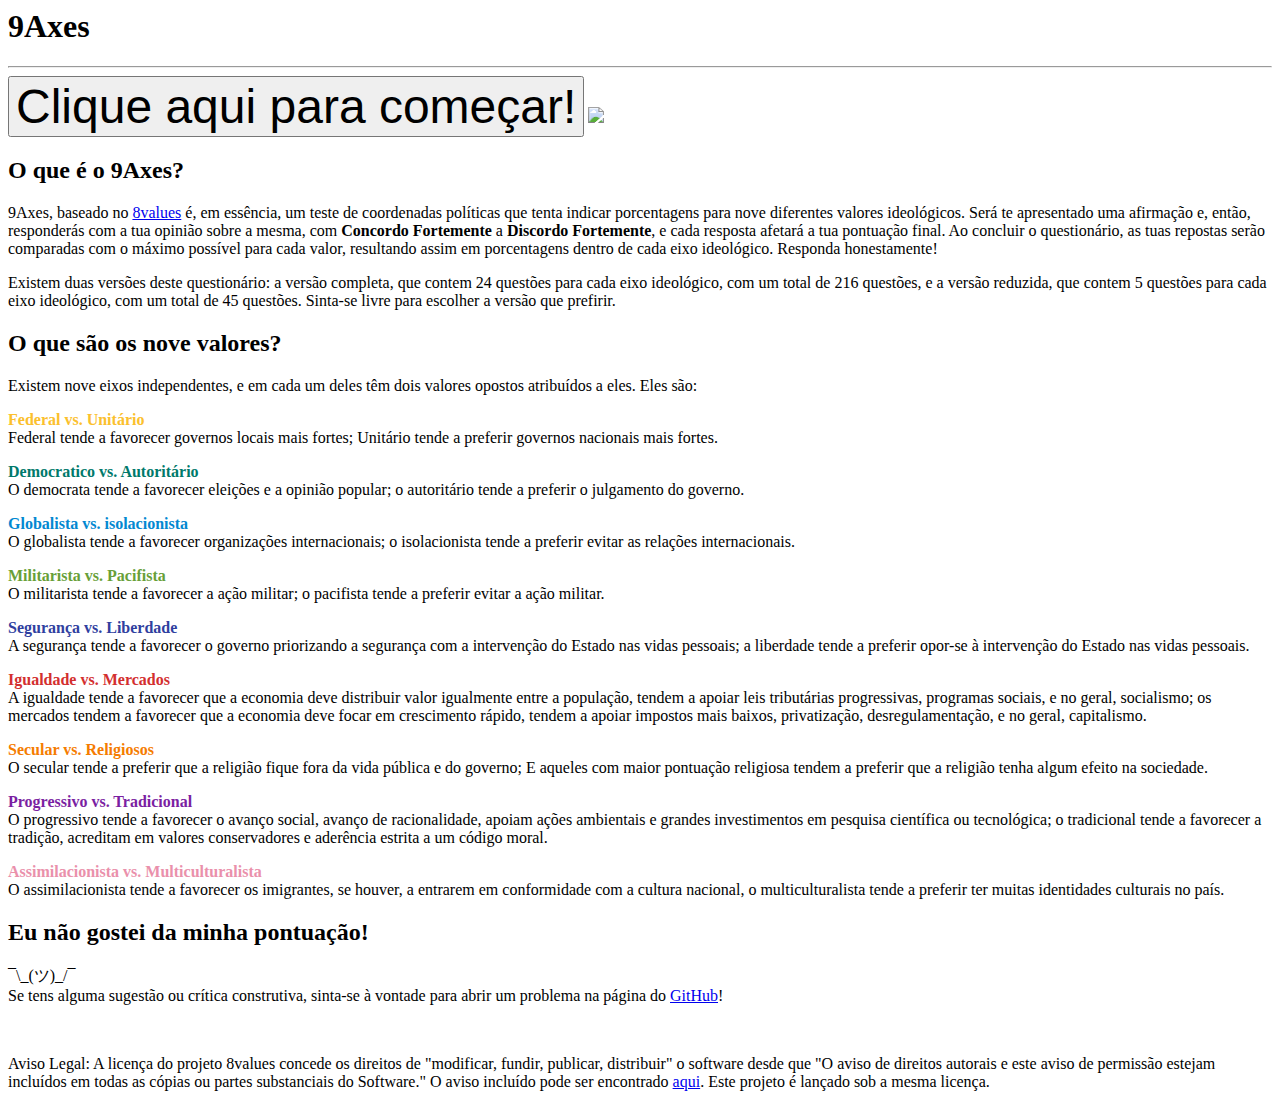
==== index.html @ 26486842 "Update index.html" ====
<head>
<link href="https://fonts.googleapis.com/css?family=Montserrat:300,400,700|Roboto:400,700" rel="stylesheet">
<link href='style.css' rel='stylesheet' type='text/css'>
<title>9Axes</title>
<link rel="icon" type="x-icon" href="icon.png">
<link rel="shortcut icon" type="x-icon" href="icon.png">
<meta charset="utf-8">
</head>
<body>

<h1>9Axes</h1>
<hr>
<button class="button" onclick="location.href='instructions.html';" style="font-size:36pt;">Clique aqui para começar!</button>
<img src="values.png" class="center"></img>

<h2>O que é o 9Axes?</h2>
    <p>9Axes, baseado no <a href="http://raph.com.br/8values/">8values</a> é, em essência, um teste de coordenadas políticas que tenta indicar porcentagens para nove diferentes valores ideológicos. Será te apresentado uma afirmação e, então, responderás com a tua opinião sobre a mesma,  com <b>Concordo Fortemente</b> a <b>Discordo Fortemente</b>, e cada resposta afetará a tua pontuação final. Ao concluir o questionário, as tuas repostas serão comparadas com o máximo possível para cada valor, resultando assim em porcentagens dentro de cada eixo ideológico. Responda honestamente!</p>
    <p>Existem duas versões deste questionário: a versão completa, que contem 24 questões para cada eixo ideológico, com um total de 216 questões, e a versão reduzida, que contem 5 questões para cada eixo ideológico, com um total de 45 questões. Sinta-se livre para escolher a versão que prefirir.</p>
<h2>O que são os nove valores?</h2>
    <p>Existem nove eixos independentes, e em cada um deles têm dois valores opostos atribuídos a eles. Eles são:</p>
    <p class="value-description"><b style="color:#fbc02d;">Federal vs. Unitário</b><br/>
        Federal tende a favorecer governos locais mais fortes; Unitário tende a preferir governos nacionais mais fortes.</p>
    <p class="value-description"><b style="color:#00796b;">Democratico vs. Autoritário</b><br/>
        O democrata tende a favorecer eleições e a opinião popular; o autoritário tende a preferir o julgamento do governo.</p>
    <p class="value-description"><b style="color:#0288d1;">Globalista vs. isolacionista</b><br/>
        O globalista tende a favorecer organizações internacionais; o isolacionista tende a preferir evitar as relações internacionais.</p>
    <p class="value-description"><b style="color:#689f38;">Militarista vs. Pacifista</b><br/>
        O militarista tende a favorecer a ação militar; o pacifista tende a preferir evitar a ação militar.</p>
    <p class="value-description"><b style="color:#303f9f;">Segurança vs. Liberdade</b><br/>
        A segurança tende a favorecer o governo priorizando a segurança com a intervenção do Estado nas vidas pessoais; a liberdade tende a preferir opor-se à intervenção do Estado nas vidas pessoais.</p>
    <p class="value-description"><b style="color:#d32f2f;">Igualdade vs. Mercados</b><br/>
        A igualdade tende a favorecer que a economia deve distribuir valor igualmente entre a população, tendem a apoiar leis tributárias progressivas, programas sociais, e no geral, socialismo; os mercados tendem a favorecer que a economia deve focar em crescimento rápido, tendem a apoiar impostos mais baixos, privatização, desregulamentação, e no geral, capitalismo.</p>
    <p class="value-description"><b style="color:#f57c00;">Secular vs. Religiosos</b><br/>
        O secular tende a preferir que a religião fique fora da vida pública e do governo; E aqueles com maior pontuação religiosa tendem a preferir que a religião tenha algum efeito na sociedade.</p>
    <p class="value-description"><b style="color:#7b1fa2;">Progressivo vs. Tradicional</b><br/>
        O progressivo tende a favorecer o avanço social, avanço de racionalidade, apoiam ações ambientais e grandes investimentos em pesquisa científica ou tecnológica; o tradicional tende a favorecer a tradição, acreditam em valores conservadores e aderência estrita a um código moral.</p>
    <p class="value-description"><b style="color:#ea90ab;">Assimilacionista vs. Multiculturalista</b><br/>
        O assimilacionista tende a favorecer os imigrantes, se houver, a entrarem em conformidade com a cultura nacional, o multiculturalista tende a preferir ter muitas identidades culturais no país.</p>
<h2>Eu não gostei da minha pontuação!</h2>
    <p>¯\_(ツ)_/¯<br/>
    Se tens alguma sugestão ou crítica construtiva, sinta-se à vontade para abrir um problema na página do <a href="https://github.com/nadaradical/9axes.nadaradical.com/issues">GitHub</a>!</p>
<br/>
<p>Aviso Legal: A licença do projeto 8values concede os direitos de "modificar, fundir, publicar, distribuir" o software desde que "O aviso de direitos autorais e este aviso de permissão estejam incluídos em
todas as cópias ou partes substanciais do Software." O aviso incluído pode ser encontrado <a href="LICENSE">aqui</a>. Este projeto é lançado sob a mesma licença.</p>
</body>
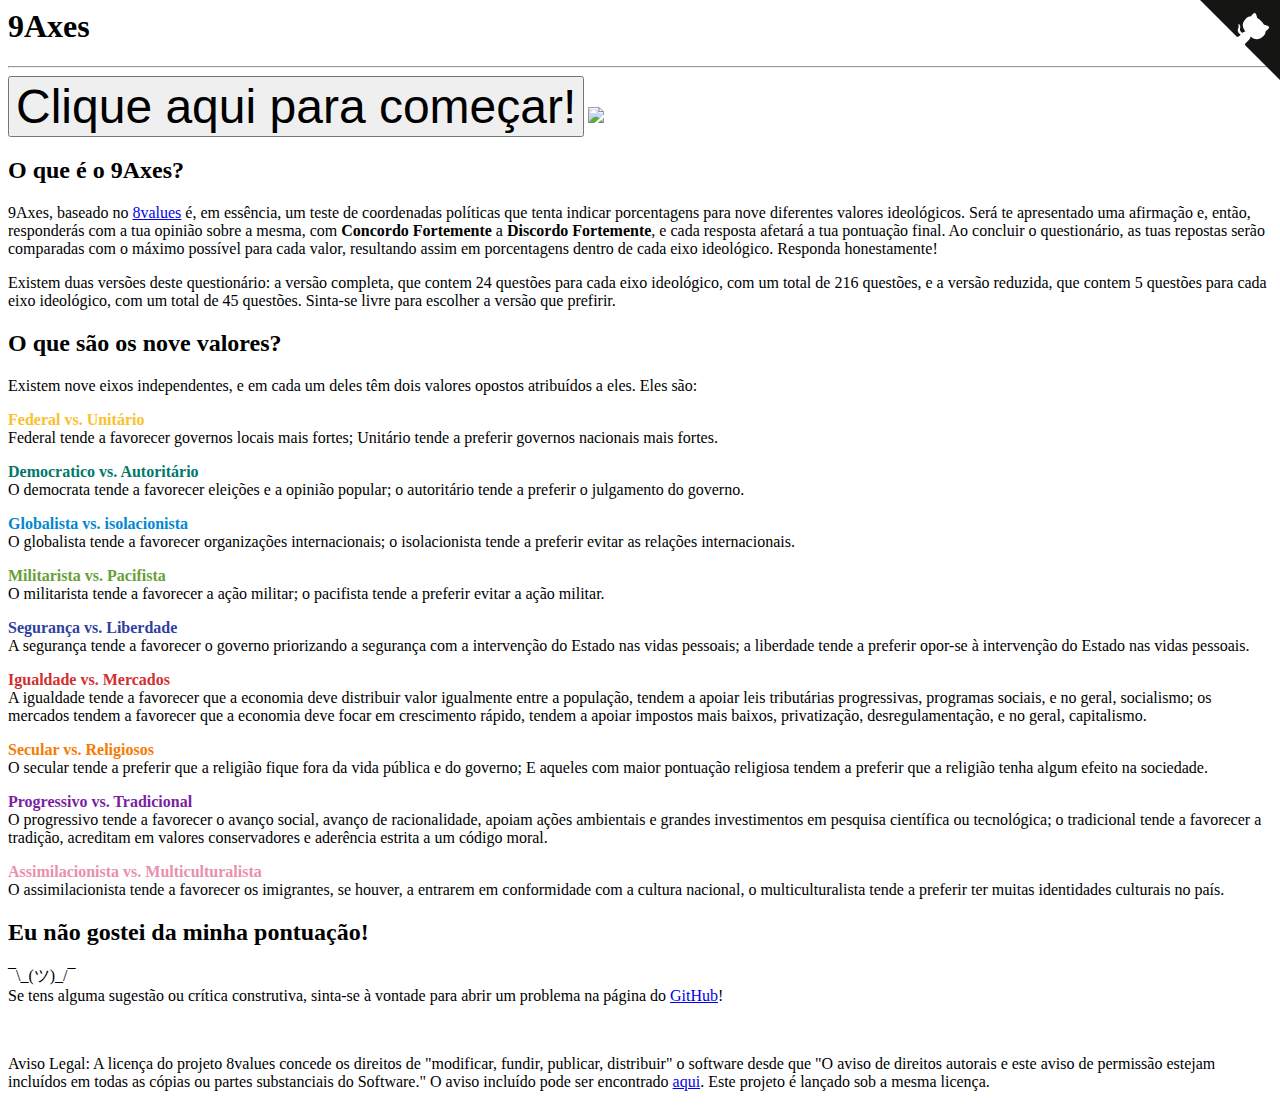
==== commit e5c9761e: "Adicionado o GitHub Corners" ====
--- a/index.html
+++ b/index.html
@@ -5,6 +5,7 @@
 <link rel="icon" type="x-icon" href="icon.png">
 <link rel="shortcut icon" type="x-icon" href="icon.png">
 <meta charset="utf-8">
+<a href="https://github.com/nadaradical/9axes.nadaradical.com/" class="github-corner" aria-label="Ver o código de fonte no GitHub"><svg width="80" height="80" viewBox="0 0 250 250" style="fill:#151513; color:#fff; position: absolute; top: 0; border: 0; right: 0;" aria-hidden="true"><path d="M0,0 L115,115 L130,115 L142,142 L250,250 L250,0 Z"></path><path d="M128.3,109.0 C113.8,99.7 119.0,89.6 119.0,89.6 C122.0,82.7 120.5,78.6 120.5,78.6 C119.2,72.0 123.4,76.3 123.4,76.3 C127.3,80.9 125.5,87.3 125.5,87.3 C122.9,97.6 130.6,101.9 134.4,103.2" fill="currentColor" style="transform-origin: 130px 106px;" class="octo-arm"></path><path d="M115.0,115.0 C114.9,115.1 118.7,116.5 119.8,115.4 L133.7,101.6 C136.9,99.2 139.9,98.4 142.2,98.6 C133.8,88.0 127.5,74.4 143.8,58.0 C148.5,53.4 154.0,51.2 159.7,51.0 C160.3,49.4 163.2,43.6 171.4,40.1 C171.4,40.1 176.1,42.5 178.8,56.2 C183.1,58.6 187.2,61.8 190.9,65.4 C194.5,69.0 197.7,73.2 200.1,77.6 C213.8,80.2 216.3,84.9 216.3,84.9 C212.7,93.1 206.9,96.0 205.4,96.6 C205.1,102.4 203.0,107.8 198.3,112.5 C181.9,128.9 168.3,122.5 157.7,114.1 C157.9,116.9 156.7,120.9 152.7,124.9 L141.0,136.5 C139.8,137.7 141.6,141.9 141.8,141.8 Z" fill="currentColor" class="octo-body"></path></svg></a><style>.github-corner:hover .octo-arm{animation:octocat-wave 560ms ease-in-out}@keyframes octocat-wave{0%,100%{transform:rotate(0)}20%,60%{transform:rotate(-25deg)}40%,80%{transform:rotate(10deg)}}@media (max-width:500px){.github-corner:hover .octo-arm{animation:none}.github-corner .octo-arm{animation:octocat-wave 560ms ease-in-out}}</style>
 </head>
 <body>
 
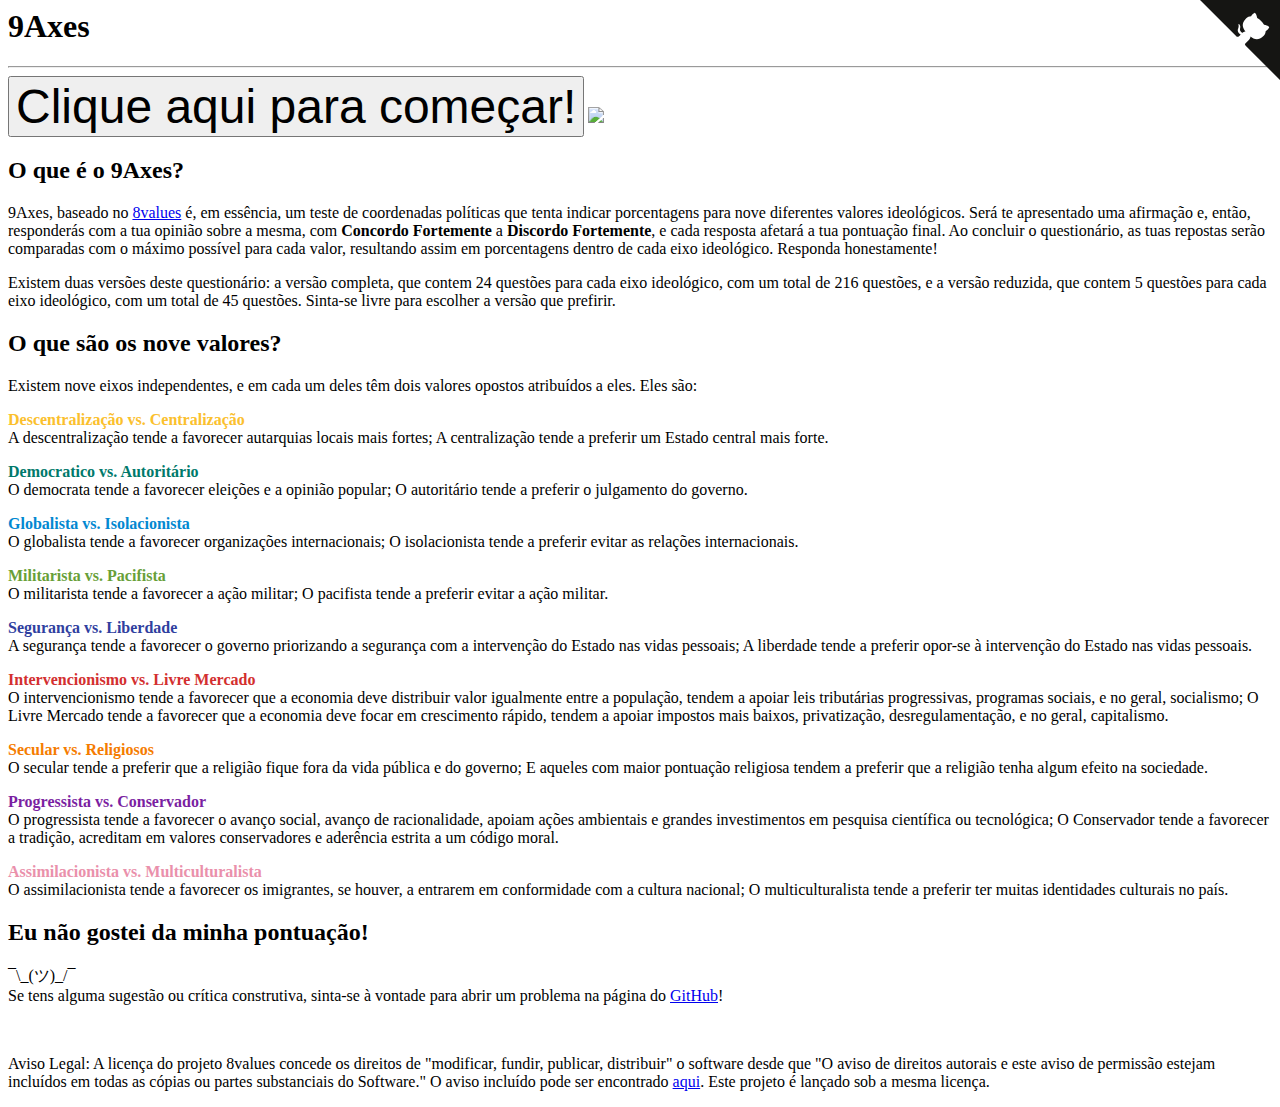
==== commit c1e6b512: "Update index.html" ====
--- a/index.html
+++ b/index.html
@@ -1,7 +1,7 @@
 <head>
 <link href="https://fonts.googleapis.com/css?family=Montserrat:300,400,700|Roboto:400,700" rel="stylesheet">
 <link href='style.css' rel='stylesheet' type='text/css'>
-<title>9Axes</title>
+<title>9Axes | Um teste de coordenadas políticas</title>
 <link rel="icon" type="x-icon" href="icon.png">
 <link rel="shortcut icon" type="x-icon" href="icon.png">
 <meta charset="utf-8">
@@ -19,24 +19,24 @@
     <p>Existem duas versões deste questionário: a versão completa, que contem 24 questões para cada eixo ideológico, com um total de 216 questões, e a versão reduzida, que contem 5 questões para cada eixo ideológico, com um total de 45 questões. Sinta-se livre para escolher a versão que prefirir.</p>
 <h2>O que são os nove valores?</h2>
     <p>Existem nove eixos independentes, e em cada um deles têm dois valores opostos atribuídos a eles. Eles são:</p>
-    <p class="value-description"><b style="color:#fbc02d;">Federal vs. Unitário</b><br/>
-        Federal tende a favorecer governos locais mais fortes; Unitário tende a preferir governos nacionais mais fortes.</p>
+    <p class="value-description"><b style="color:#fbc02d;">Descentralização vs. Centralização</b><br/>
+        A descentralização tende a favorecer autarquias locais mais fortes; A centralização tende a preferir um Estado central mais forte.</p>
     <p class="value-description"><b style="color:#00796b;">Democratico vs. Autoritário</b><br/>
-        O democrata tende a favorecer eleições e a opinião popular; o autoritário tende a preferir o julgamento do governo.</p>
-    <p class="value-description"><b style="color:#0288d1;">Globalista vs. isolacionista</b><br/>
-        O globalista tende a favorecer organizações internacionais; o isolacionista tende a preferir evitar as relações internacionais.</p>
+        O democrata tende a favorecer eleições e a opinião popular; O autoritário tende a preferir o julgamento do governo.</p>
+    <p class="value-description"><b style="color:#0288d1;">Globalista vs. Isolacionista</b><br/>
+        O globalista tende a favorecer organizações internacionais; O isolacionista tende a preferir evitar as relações internacionais.</p>
     <p class="value-description"><b style="color:#689f38;">Militarista vs. Pacifista</b><br/>
-        O militarista tende a favorecer a ação militar; o pacifista tende a preferir evitar a ação militar.</p>
+        O militarista tende a favorecer a ação militar; O pacifista tende a preferir evitar a ação militar.</p>
     <p class="value-description"><b style="color:#303f9f;">Segurança vs. Liberdade</b><br/>
-        A segurança tende a favorecer o governo priorizando a segurança com a intervenção do Estado nas vidas pessoais; a liberdade tende a preferir opor-se à intervenção do Estado nas vidas pessoais.</p>
-    <p class="value-description"><b style="color:#d32f2f;">Igualdade vs. Mercados</b><br/>
-        A igualdade tende a favorecer que a economia deve distribuir valor igualmente entre a população, tendem a apoiar leis tributárias progressivas, programas sociais, e no geral, socialismo; os mercados tendem a favorecer que a economia deve focar em crescimento rápido, tendem a apoiar impostos mais baixos, privatização, desregulamentação, e no geral, capitalismo.</p>
+        A segurança tende a favorecer o governo priorizando a segurança com a intervenção do Estado nas vidas pessoais; A liberdade tende a preferir opor-se à intervenção do Estado nas vidas pessoais.</p>
+    <p class="value-description"><b style="color:#d32f2f;">Intervencionismo vs. Livre Mercado</b><br/>
+        O intervencionismo tende a favorecer que a economia deve distribuir valor igualmente entre a população, tendem a apoiar leis tributárias progressivas, programas sociais, e no geral, socialismo; O Livre Mercado tende a favorecer que a economia deve focar em crescimento rápido, tendem a apoiar impostos mais baixos, privatização, desregulamentação, e no geral, capitalismo.</p>
     <p class="value-description"><b style="color:#f57c00;">Secular vs. Religiosos</b><br/>
         O secular tende a preferir que a religião fique fora da vida pública e do governo; E aqueles com maior pontuação religiosa tendem a preferir que a religião tenha algum efeito na sociedade.</p>
-    <p class="value-description"><b style="color:#7b1fa2;">Progressivo vs. Tradicional</b><br/>
-        O progressivo tende a favorecer o avanço social, avanço de racionalidade, apoiam ações ambientais e grandes investimentos em pesquisa científica ou tecnológica; o tradicional tende a favorecer a tradição, acreditam em valores conservadores e aderência estrita a um código moral.</p>
+    <p class="value-description"><b style="color:#7b1fa2;">Progressista vs. Conservador</b><br/>
+        O progressista tende a favorecer o avanço social, avanço de racionalidade, apoiam ações ambientais e grandes investimentos em pesquisa científica ou tecnológica; O Conservador tende a favorecer a tradição, acreditam em valores conservadores e aderência estrita a um código moral.</p>
     <p class="value-description"><b style="color:#ea90ab;">Assimilacionista vs. Multiculturalista</b><br/>
-        O assimilacionista tende a favorecer os imigrantes, se houver, a entrarem em conformidade com a cultura nacional, o multiculturalista tende a preferir ter muitas identidades culturais no país.</p>
+        O assimilacionista tende a favorecer os imigrantes, se houver, a entrarem em conformidade com a cultura nacional; O multiculturalista tende a preferir ter muitas identidades culturais no país.</p>
 <h2>Eu não gostei da minha pontuação!</h2>
     <p>¯\_(ツ)_/¯<br/>
     Se tens alguma sugestão ou crítica construtiva, sinta-se à vontade para abrir um problema na página do <a href="https://github.com/nadaradical/9axes.nadaradical.com/issues">GitHub</a>!</p>
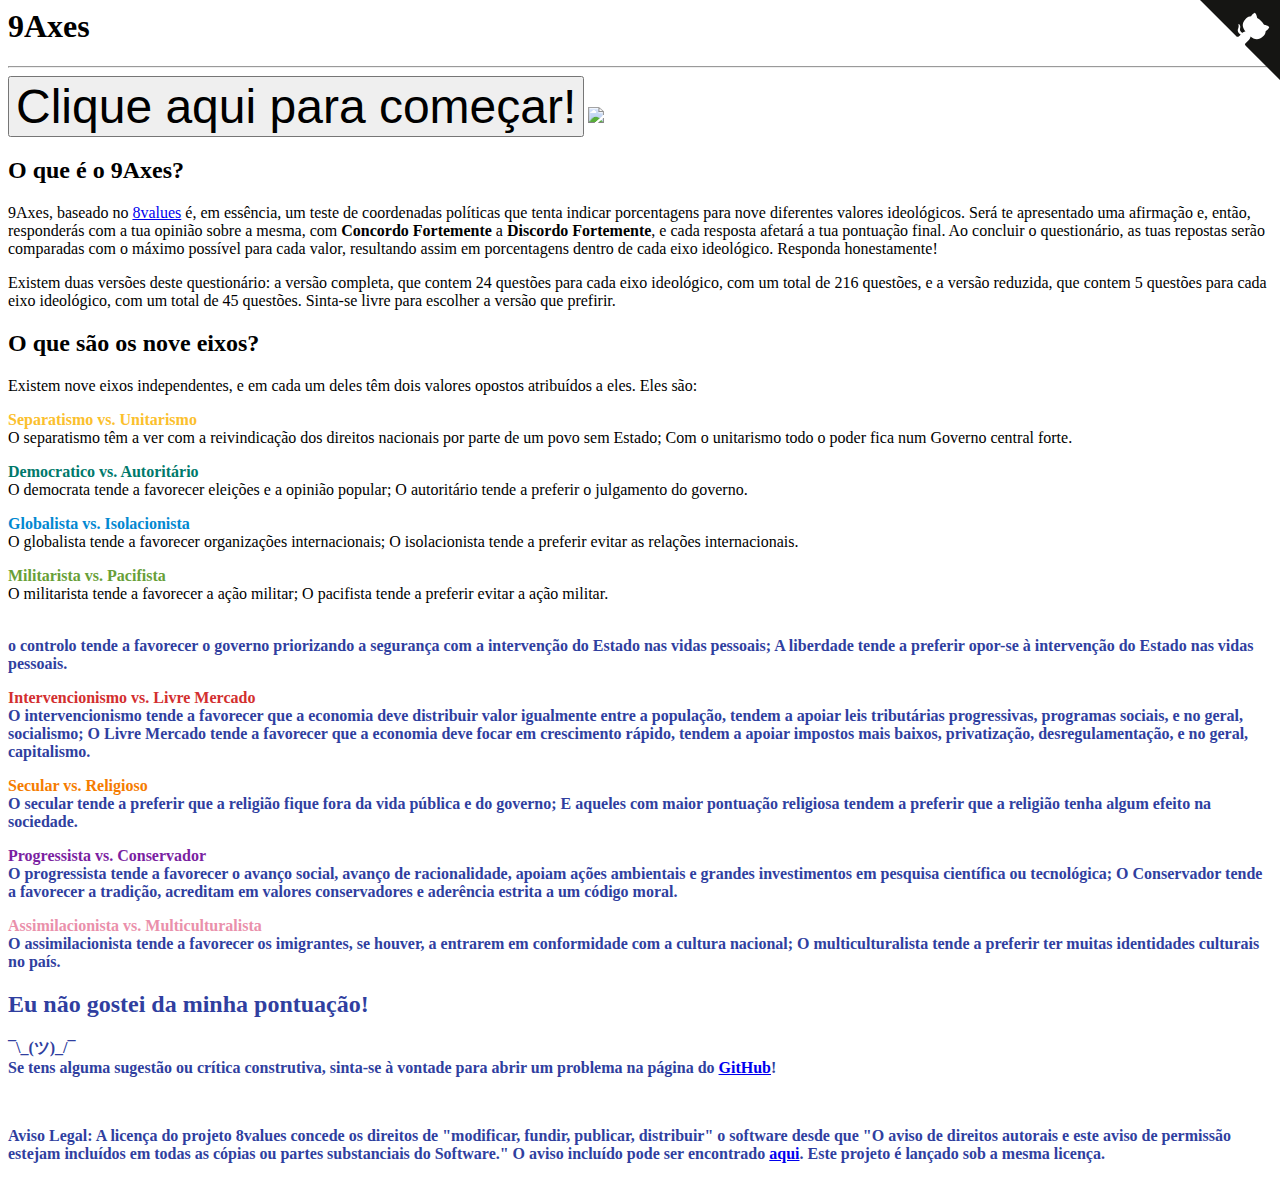
==== commit fe0aef20: "Alterado Segurança -> Controlo" ====
--- a/index.html
+++ b/index.html
@@ -5,10 +5,15 @@
 <link rel="icon" type="x-icon" href="icon.png">
 <link rel="shortcut icon" type="x-icon" href="icon.png">
 <meta charset="utf-8">
-<a href="https://github.com/nadaradical/9axes.nadaradical.com/" class="github-corner" aria-label="Ver o código de fonte no GitHub"><svg width="80" height="80" viewBox="0 0 250 250" style="fill:#151513; color:#fff; position: absolute; top: 0; border: 0; right: 0;" aria-hidden="true"><path d="M0,0 L115,115 L130,115 L142,142 L250,250 L250,0 Z"></path><path d="M128.3,109.0 C113.8,99.7 119.0,89.6 119.0,89.6 C122.0,82.7 120.5,78.6 120.5,78.6 C119.2,72.0 123.4,76.3 123.4,76.3 C127.3,80.9 125.5,87.3 125.5,87.3 C122.9,97.6 130.6,101.9 134.4,103.2" fill="currentColor" style="transform-origin: 130px 106px;" class="octo-arm"></path><path d="M115.0,115.0 C114.9,115.1 118.7,116.5 119.8,115.4 L133.7,101.6 C136.9,99.2 139.9,98.4 142.2,98.6 C133.8,88.0 127.5,74.4 143.8,58.0 C148.5,53.4 154.0,51.2 159.7,51.0 C160.3,49.4 163.2,43.6 171.4,40.1 C171.4,40.1 176.1,42.5 178.8,56.2 C183.1,58.6 187.2,61.8 190.9,65.4 C194.5,69.0 197.7,73.2 200.1,77.6 C213.8,80.2 216.3,84.9 216.3,84.9 C212.7,93.1 206.9,96.0 205.4,96.6 C205.1,102.4 203.0,107.8 198.3,112.5 C181.9,128.9 168.3,122.5 157.7,114.1 C157.9,116.9 156.7,120.9 152.7,124.9 L141.0,136.5 C139.8,137.7 141.6,141.9 141.8,141.8 Z" fill="currentColor" class="octo-body"></path></svg></a><style>.github-corner:hover .octo-arm{animation:octocat-wave 560ms ease-in-out}@keyframes octocat-wave{0%,100%{transform:rotate(0)}20%,60%{transform:rotate(-25deg)}40%,80%{transform:rotate(10deg)}}@media (max-width:500px){.github-corner:hover .octo-arm{animation:none}.github-corner .octo-arm{animation:octocat-wave 560ms ease-in-out}}</style>
+<meta name="description" content="Teste as suas coordenadas políticas e veja como se situa nos nove eixos ideológicos." />
+<meta name="keywords" content="9axes, nine, axes, oito, eixos, teste, quiz, enquete, inquérito, política, politics, coordenadas, ideologia, economia, github, mit, licença, questionario, portugal" />
+<meta name="robots" content="all" />
+<meta name="language" content="pt-pt" />
+<meta name="author" content="NadaRadical, sob a liceça do MIT" />
 </head>
 <body>
 
+<a href="https://github.com/nadaradical/9axes.nadaradical.com/" class="github-corner" aria-label="Ver o código de fonte no GitHub"><svg width="80" height="80" viewBox="0 0 250 250" style="fill:#151513; color:#fff; position: absolute; top: 0; border: 0; right: 0;" aria-hidden="true"><path d="M0,0 L115,115 L130,115 L142,142 L250,250 L250,0 Z"></path><path d="M128.3,109.0 C113.8,99.7 119.0,89.6 119.0,89.6 C122.0,82.7 120.5,78.6 120.5,78.6 C119.2,72.0 123.4,76.3 123.4,76.3 C127.3,80.9 125.5,87.3 125.5,87.3 C122.9,97.6 130.6,101.9 134.4,103.2" fill="currentColor" style="transform-origin: 130px 106px;" class="octo-arm"></path><path d="M115.0,115.0 C114.9,115.1 118.7,116.5 119.8,115.4 L133.7,101.6 C136.9,99.2 139.9,98.4 142.2,98.6 C133.8,88.0 127.5,74.4 143.8,58.0 C148.5,53.4 154.0,51.2 159.7,51.0 C160.3,49.4 163.2,43.6 171.4,40.1 C171.4,40.1 176.1,42.5 178.8,56.2 C183.1,58.6 187.2,61.8 190.9,65.4 C194.5,69.0 197.7,73.2 200.1,77.6 C213.8,80.2 216.3,84.9 216.3,84.9 C212.7,93.1 206.9,96.0 205.4,96.6 C205.1,102.4 203.0,107.8 198.3,112.5 C181.9,128.9 168.3,122.5 157.7,114.1 C157.9,116.9 156.7,120.9 152.7,124.9 L141.0,136.5 C139.8,137.7 141.6,141.9 141.8,141.8 Z" fill="currentColor" class="octo-body"></path></svg></a><style>.github-corner:hover .octo-arm{animation:octocat-wave 560ms ease-in-out}@keyframes octocat-wave{0%,100%{transform:rotate(0)}20%,60%{transform:rotate(-25deg)}40%,80%{transform:rotate(10deg)}}@media (max-width:500px){.github-corner:hover .octo-arm{animation:none}.github-corner .octo-arm{animation:octocat-wave 560ms ease-in-out}}</style>
 <h1>9Axes</h1>
 <hr>
 <button class="button" onclick="location.href='instructions.html';" style="font-size:36pt;">Clique aqui para começar!</button>
@@ -17,21 +22,21 @@
 <h2>O que é o 9Axes?</h2>
     <p>9Axes, baseado no <a href="http://raph.com.br/8values/">8values</a> é, em essência, um teste de coordenadas políticas que tenta indicar porcentagens para nove diferentes valores ideológicos. Será te apresentado uma afirmação e, então, responderás com a tua opinião sobre a mesma,  com <b>Concordo Fortemente</b> a <b>Discordo Fortemente</b>, e cada resposta afetará a tua pontuação final. Ao concluir o questionário, as tuas repostas serão comparadas com o máximo possível para cada valor, resultando assim em porcentagens dentro de cada eixo ideológico. Responda honestamente!</p>
     <p>Existem duas versões deste questionário: a versão completa, que contem 24 questões para cada eixo ideológico, com um total de 216 questões, e a versão reduzida, que contem 5 questões para cada eixo ideológico, com um total de 45 questões. Sinta-se livre para escolher a versão que prefirir.</p>
-<h2>O que são os nove valores?</h2>
+<h2>O que são os nove eixos?</h2>
     <p>Existem nove eixos independentes, e em cada um deles têm dois valores opostos atribuídos a eles. Eles são:</p>
-    <p class="value-description"><b style="color:#fbc02d;">Descentralização vs. Centralização</b><br/>
-        A descentralização tende a favorecer autarquias locais mais fortes; A centralização tende a preferir um Estado central mais forte.</p>
+    <p class="value-description"><b style="color:#fbc02d;">Separatismo vs. Unitarismo</b><br/>
+        O separatismo têm a ver com a reivindicação dos direitos nacionais por parte de um povo sem Estado; Com o unitarismo todo o poder fica num Governo central forte.</p>
     <p class="value-description"><b style="color:#00796b;">Democratico vs. Autoritário</b><br/>
         O democrata tende a favorecer eleições e a opinião popular; O autoritário tende a preferir o julgamento do governo.</p>
     <p class="value-description"><b style="color:#0288d1;">Globalista vs. Isolacionista</b><br/>
         O globalista tende a favorecer organizações internacionais; O isolacionista tende a preferir evitar as relações internacionais.</p>
     <p class="value-description"><b style="color:#689f38;">Militarista vs. Pacifista</b><br/>
         O militarista tende a favorecer a ação militar; O pacifista tende a preferir evitar a ação militar.</p>
-    <p class="value-description"><b style="color:#303f9f;">Segurança vs. Liberdade</b><br/>
-        A segurança tende a favorecer o governo priorizando a segurança com a intervenção do Estado nas vidas pessoais; A liberdade tende a preferir opor-se à intervenção do Estado nas vidas pessoais.</p>
+    <p class="value-description"><b style="color:#303f9f;" Controlo vs. Liberdade</b><br/>
+        o controlo tende a favorecer o governo priorizando a segurança com a intervenção do Estado nas vidas pessoais; A liberdade tende a preferir opor-se à intervenção do Estado nas vidas pessoais.</p>
     <p class="value-description"><b style="color:#d32f2f;">Intervencionismo vs. Livre Mercado</b><br/>
         O intervencionismo tende a favorecer que a economia deve distribuir valor igualmente entre a população, tendem a apoiar leis tributárias progressivas, programas sociais, e no geral, socialismo; O Livre Mercado tende a favorecer que a economia deve focar em crescimento rápido, tendem a apoiar impostos mais baixos, privatização, desregulamentação, e no geral, capitalismo.</p>
-    <p class="value-description"><b style="color:#f57c00;">Secular vs. Religiosos</b><br/>
+    <p class="value-description"><b style="color:#f57c00;">Secular vs. Religioso</b><br/>
         O secular tende a preferir que a religião fique fora da vida pública e do governo; E aqueles com maior pontuação religiosa tendem a preferir que a religião tenha algum efeito na sociedade.</p>
     <p class="value-description"><b style="color:#7b1fa2;">Progressista vs. Conservador</b><br/>
         O progressista tende a favorecer o avanço social, avanço de racionalidade, apoiam ações ambientais e grandes investimentos em pesquisa científica ou tecnológica; O Conservador tende a favorecer a tradição, acreditam em valores conservadores e aderência estrita a um código moral.</p>
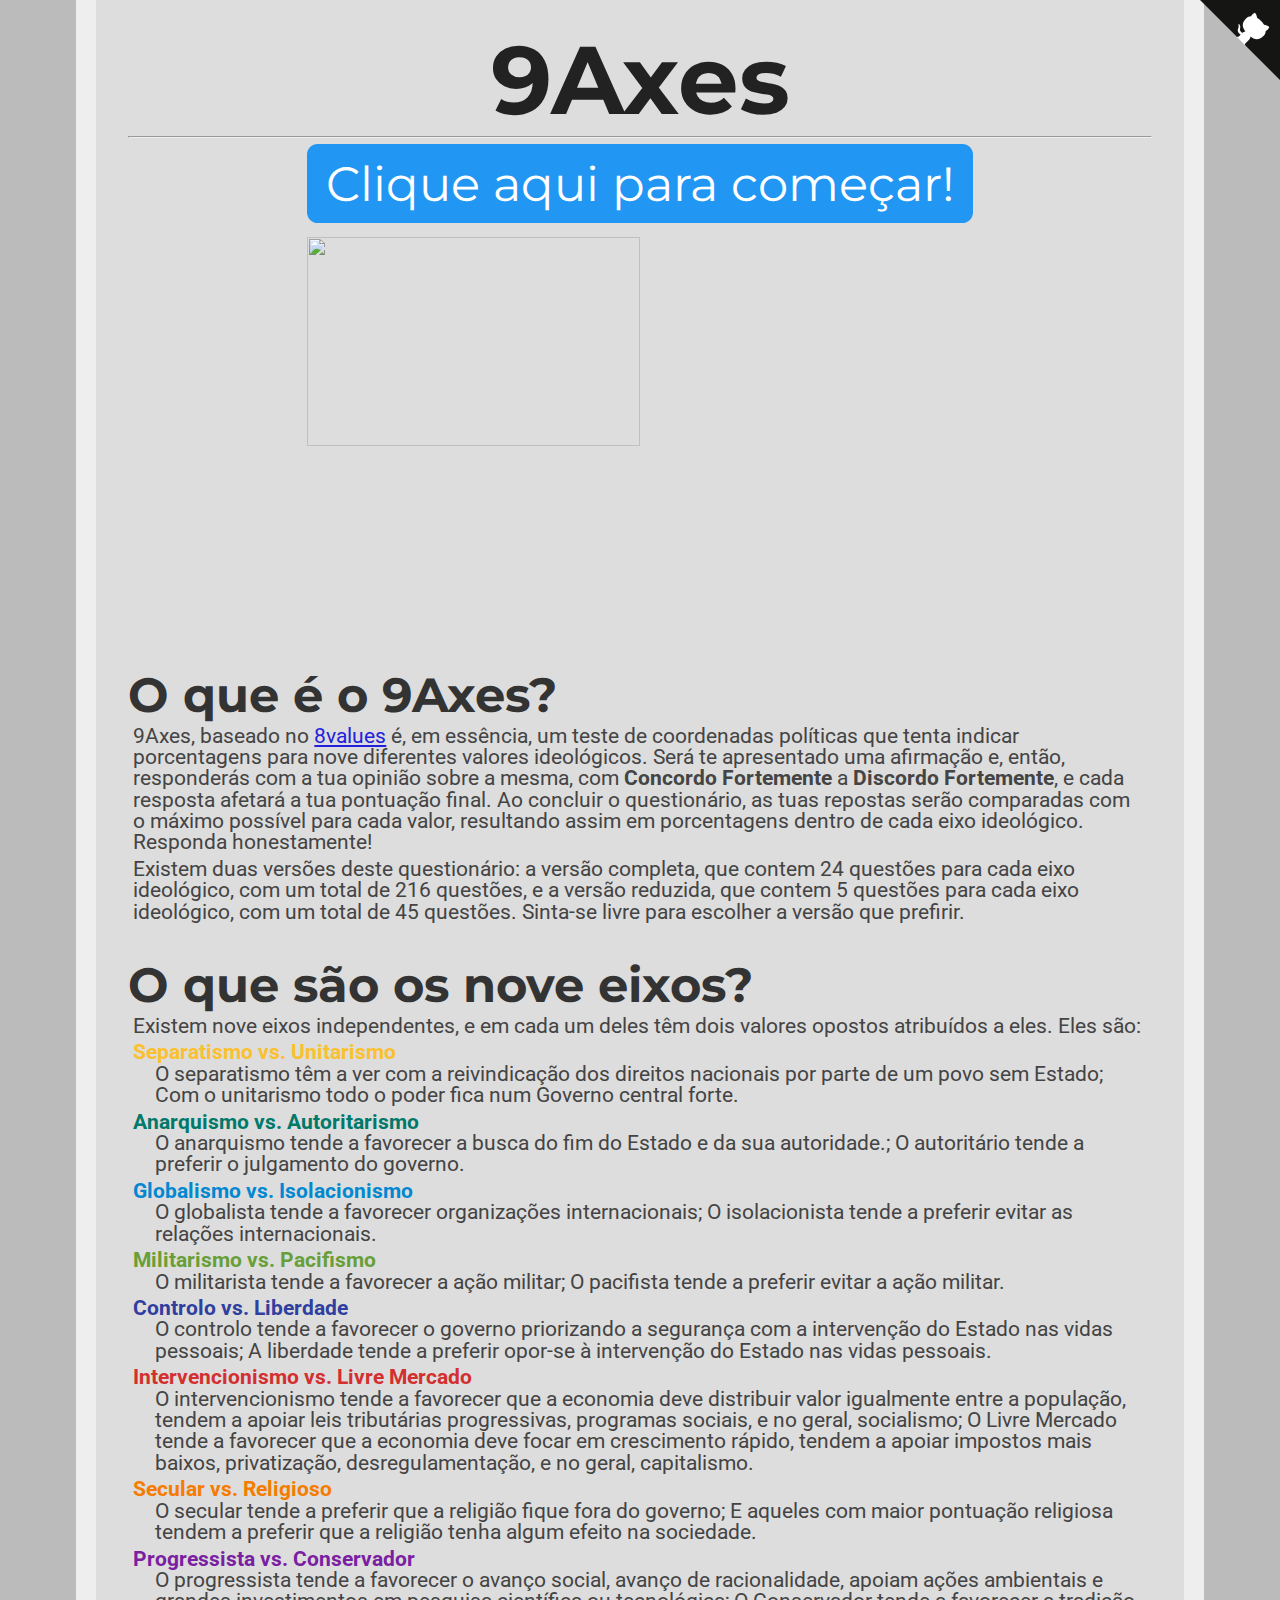
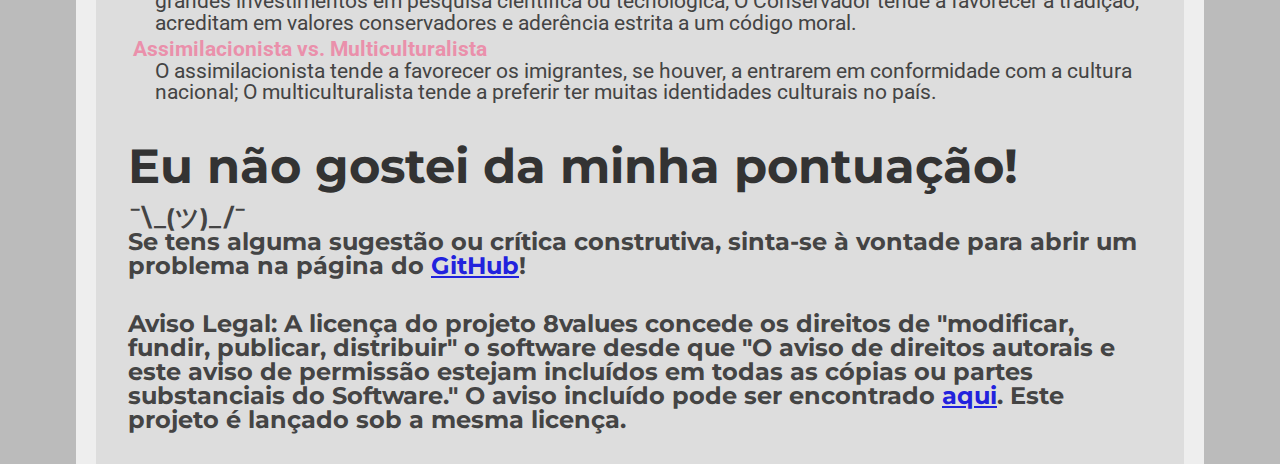
==== commit 4305560a: "Update index.html" ====
--- a/index.html
+++ b/index.html
@@ -21,31 +21,31 @@
 
 <h2>O que é o 9Axes?</h2>
     <p>9Axes, baseado no <a href="http://raph.com.br/8values/">8values</a> é, em essência, um teste de coordenadas políticas que tenta indicar porcentagens para nove diferentes valores ideológicos. Será te apresentado uma afirmação e, então, responderás com a tua opinião sobre a mesma,  com <b>Concordo Fortemente</b> a <b>Discordo Fortemente</b>, e cada resposta afetará a tua pontuação final. Ao concluir o questionário, as tuas repostas serão comparadas com o máximo possível para cada valor, resultando assim em porcentagens dentro de cada eixo ideológico. Responda honestamente!</p>
-    <p>Existem duas versões deste questionário: a versão completa, que contem 24 questões para cada eixo ideológico, com um total de 216 questões, e a versão reduzida, que contem 5 questões para cada eixo ideológico, com um total de 45 questões. Sinta-se livre para escolher a versão que prefirir.</p>
+    <p>Existem duas versões deste questionário: a versão completa, que contem 24 questões para cada eixo ideológico, com um total de 216 questões, e a versão reduzida, que contem 5 questões para cada eixo ideológico, com um total de 45 questões. Sinta-se livre para escolher a versão que prefirir.</p><br>
 <h2>O que são os nove eixos?</h2>
     <p>Existem nove eixos independentes, e em cada um deles têm dois valores opostos atribuídos a eles. Eles são:</p>
     <p class="value-description"><b style="color:#fbc02d;">Separatismo vs. Unitarismo</b><br/>
         O separatismo têm a ver com a reivindicação dos direitos nacionais por parte de um povo sem Estado; Com o unitarismo todo o poder fica num Governo central forte.</p>
-    <p class="value-description"><b style="color:#00796b;">Democratico vs. Autoritário</b><br/>
-        O democrata tende a favorecer eleições e a opinião popular; O autoritário tende a preferir o julgamento do governo.</p>
-    <p class="value-description"><b style="color:#0288d1;">Globalista vs. Isolacionista</b><br/>
+    <p class="value-description"><b style="color:#00796b;">Anarquismo vs. Autoritarismo</b><br/>
+        O anarquismo tende a favorecer a busca do fim do Estado e da sua autoridade.; O autoritário tende a preferir o julgamento do governo.</p>
+    <p class="value-description"><b style="color:#0288d1;">Globalismo vs. Isolacionismo</b><br/>
         O globalista tende a favorecer organizações internacionais; O isolacionista tende a preferir evitar as relações internacionais.</p>
-    <p class="value-description"><b style="color:#689f38;">Militarista vs. Pacifista</b><br/>
+    <p class="value-description"><b style="color:#689f38;">Militarismo vs. Pacifismo</b><br/>
         O militarista tende a favorecer a ação militar; O pacifista tende a preferir evitar a ação militar.</p>
-    <p class="value-description"><b style="color:#303f9f;" Controlo vs. Liberdade</b><br/>
-        o controlo tende a favorecer o governo priorizando a segurança com a intervenção do Estado nas vidas pessoais; A liberdade tende a preferir opor-se à intervenção do Estado nas vidas pessoais.</p>
+    <p class="value-description"><b style="color:#303f9f;"> Controlo vs. Liberdade</b><br/>
+        O controlo tende a favorecer o governo priorizando a segurança com a intervenção do Estado nas vidas pessoais; A liberdade tende a preferir opor-se à intervenção do Estado nas vidas pessoais.</p>
     <p class="value-description"><b style="color:#d32f2f;">Intervencionismo vs. Livre Mercado</b><br/>
         O intervencionismo tende a favorecer que a economia deve distribuir valor igualmente entre a população, tendem a apoiar leis tributárias progressivas, programas sociais, e no geral, socialismo; O Livre Mercado tende a favorecer que a economia deve focar em crescimento rápido, tendem a apoiar impostos mais baixos, privatização, desregulamentação, e no geral, capitalismo.</p>
     <p class="value-description"><b style="color:#f57c00;">Secular vs. Religioso</b><br/>
-        O secular tende a preferir que a religião fique fora da vida pública e do governo; E aqueles com maior pontuação religiosa tendem a preferir que a religião tenha algum efeito na sociedade.</p>
+        O secular tende a preferir que a religião fique fora do governo; E aqueles com maior pontuação religiosa tendem a preferir que a religião tenha algum efeito na sociedade.</p>
     <p class="value-description"><b style="color:#7b1fa2;">Progressista vs. Conservador</b><br/>
         O progressista tende a favorecer o avanço social, avanço de racionalidade, apoiam ações ambientais e grandes investimentos em pesquisa científica ou tecnológica; O Conservador tende a favorecer a tradição, acreditam em valores conservadores e aderência estrita a um código moral.</p>
     <p class="value-description"><b style="color:#ea90ab;">Assimilacionista vs. Multiculturalista</b><br/>
         O assimilacionista tende a favorecer os imigrantes, se houver, a entrarem em conformidade com a cultura nacional; O multiculturalista tende a preferir ter muitas identidades culturais no país.</p>
-<h2>Eu não gostei da minha pontuação!</h2>
-    <p>¯\_(ツ)_/¯<br/>
-    Se tens alguma sugestão ou crítica construtiva, sinta-se à vontade para abrir um problema na página do <a href="https://github.com/nadaradical/9axes.nadaradical.com/issues">GitHub</a>!</p>
+<br><h2>Eu não gostei da minha pontuação!</h2>
+    <h3>¯\_(ツ)_/¯<br/>
+    Se tens alguma sugestão ou crítica construtiva, sinta-se à vontade para abrir um problema na página do <a href="https://github.com/nadaradical/9axes.nadaradical.com/issues">GitHub</a>!</h3>
 <br/>
-<p>Aviso Legal: A licença do projeto 8values concede os direitos de "modificar, fundir, publicar, distribuir" o software desde que "O aviso de direitos autorais e este aviso de permissão estejam incluídos em
-todas as cópias ou partes substanciais do Software." O aviso incluído pode ser encontrado <a href="LICENSE">aqui</a>. Este projeto é lançado sob a mesma licença.</p>
+<h3>Aviso Legal: A licença do projeto 8values concede os direitos de "modificar, fundir, publicar, distribuir" o software desde que "O aviso de direitos autorais e este aviso de permissão estejam incluídos em
+todas as cópias ou partes substanciais do Software." O aviso incluído pode ser encontrado <a href="LICENSE">aqui</a>. Este projeto é lançado sob a mesma licença.</h3>
 </body>
--- a/style.css
+++ b/style.css
@@ -0,0 +1,264 @@
+@media (max-width: 540px) {
+    body {
+        font-size:18px !important;
+    }
+}
+html {
+    background-color: #bbbbbb;
+    padding: 0px;
+}
+body {
+    width: 80%;
+    min-height: calc(100vh - 4em);
+    margin: 0 auto;
+    padding: 2em;
+    background-color: #dddddd;
+    border-color: #eeeeee;
+    border-left-style: solid;
+    border-right-style: solid;
+    border-width: 20px;
+}
+p {
+    color: #444444;
+    font-family: 'Roboto', sans-serif;
+    font-size: 16pt;
+    line-height: 1;
+    margin: 4pt;
+}
+a{
+    color: #2222DD;
+}
+a:hover{
+    color: #22DDDD;
+}
+p.value-description {
+    text-indent: -16pt;
+    margin-left: 20pt;
+}
+p.question {
+    margin: 16pt auto;
+    color: #333333;
+    font-family: 'Montserrat', sans-serif;
+    font-weight: normal;
+    width: 70%;
+    min-width: 500pt;
+    min-height: 144pt;
+    background-color: #eeeeee;
+    padding: 16pt;
+    border-radius: 16pt;
+    font-size: 36pt;
+    display: flex;
+    justify-content: center;
+    align-items: center;
+    text-align: center;
+
+}
+h1 {
+    color: #222222;
+    font-family: 'Montserrat', sans-serif;
+    font-size: 72pt;
+    text-align: center;
+    line-height: 72pt;
+    margin-top: 0pt;
+    margin-bottom: 0pt;
+}
+h2 {
+    color: #333333;
+    font-family: 'Montserrat', sans-serif;
+    font-size: 36pt;
+    line-height: 36pt;
+    margin-top: 12pt;
+    margin-bottom: 0pt;
+}
+h3 {
+    color: #444444;
+    font-family: 'Montserrat', sans-serif;
+    font-size: 18pt;
+    line-height: 18pt;
+    margin-top: 12pt;
+    margin-bottom: 0pt;
+}
+li {
+    font-size: 16pt;
+    text-indent: 16pt;
+}
+a {
+    font-family: inherit;
+}
+img.center {
+    display: block;
+    margin: 1em auto;
+    width: 50%;
+    min-width: 500pt;
+}
+.button {
+    background-color: #2196f3;
+    font-family: 'Montserrat', sans-serif;
+    border: none;
+    border-radius: 8pt;
+    color: white;
+    padding: 8pt;
+    width: 50%;
+    min-width: 500pt;
+    text-align: center;
+    text-decoration: none;
+    display: block;
+    font-size: 24pt;
+    margin: -2px auto;
+    cursor: pointer;
+}
+.small_button, .small_button_off {
+    background-color: #333;
+    font-family: 'Montserrat', sans-serif;
+    border: none;
+    border-radius: 8pt;
+    color: white;
+    padding: 8pt;
+    width: 10%;
+    min-width: 100pt;
+    text-align: center;
+    text-decoration: none;
+    display: block;
+    font-size: 18pt;
+    margin: -2px auto;
+    cursor: pointer;
+}
+.small_button_off {
+    background-color: #ddd;
+    color: #888;
+    border: 2px solid #888;
+    cursor: not-allowed;
+    margin: -4px auto;
+}
+div.axis {
+    width: 100%;
+    display: flex;
+    align-items: center;
+    justify-content: center;
+}
+div.bar {
+    height: 36pt;
+    line-height: 36pt;
+    padding: 8pt;
+    margin-top: 4pt;
+    margin-bottom: 4pt;
+    border-width: 4px;
+    border-right-width: 1px;
+    border-top-style: solid;
+    border-bottom-style: solid;
+    border-color: #222222;
+    background-color: #eeeeee;
+    display: block;
+    width: 50%;
+}
+div.text-wrapper {
+    font-family: 'Montserrat', sans-serif;
+    font-size: 36pt;
+    line-height: 36pt;
+    color: #222222;
+    display: inline-block;
+}
+div.federal {
+    background-color: #ffeb3b;
+    text-align: left;
+    border-right-style: solid;
+}
+div.unitary {
+    background-color: #f44336;
+    text-align: right;
+    border-left-style: solid;
+}
+div.democratic {
+    background-color: #00897b;
+    text-align: left;
+    border-right-style: solid;
+}
+div.authority {
+    background-color: #ff9800;
+    text-align: right;
+    border-left-style: solid;
+}
+div.globalist {
+    background-color: #03a9f4;
+    text-align: left;
+    border-right-style: solid;
+}
+div.isolation {
+    background-color: #9c27b0;
+    text-align: right;
+    border-left-style: solid;
+}
+div.pacifist {
+    background-color: #ea90ab;
+    text-align: right;
+    border-left-style: solid;
+}
+div.militarist {
+    background-color: #8bc34a;
+    text-align: left;
+    border-right-style: solid;
+}
+div.security {
+    background-color: #3f51b5;
+    text-align: left;
+    border-right-style: solid;
+}
+div.freedom {
+    background-color: #ffeb3b;
+    text-align: right;
+    border-left-style: solid;
+}
+div.equality {
+    background-color: #f44336;
+    text-align: left;
+    border-right-style: solid;
+}
+div.markets {
+    background-color: #00897b;
+    text-align: right;
+    border-left-style: solid;
+}
+div.secular {
+    background-color: #ff9800;
+    text-align: left;
+    border-right-style: solid;
+}
+div.religious {
+    background-color: #03a9f4;
+    text-align: right;
+    border-left-style: solid;
+}
+div.progress {
+    background-color: #9c27b0;
+    text-align: left;
+    border-right-style: solid;
+}
+div.tradition {
+    background-color: #8bc34a;
+    text-align: right;
+    border-left-style: solid;
+}
+div.assimilation {
+    background-color: #ea90ab;
+    text-align: left;
+    border-right-style: solid;
+}
+div.multiculture {
+    background-color: #3f51b5;
+    text-align: right;
+    border-left-style: solid;
+}
+
+span.weight-300 {
+    font-weight: 300;
+}
+canvas {
+    border-color: #444444;
+    border-style: solid;
+    border-width: 2px;
+    border-radius: 8pt;
+    display: block;
+    margin: 8pt;
+    margin-left: auto;
+    margin-right: auto;
+}
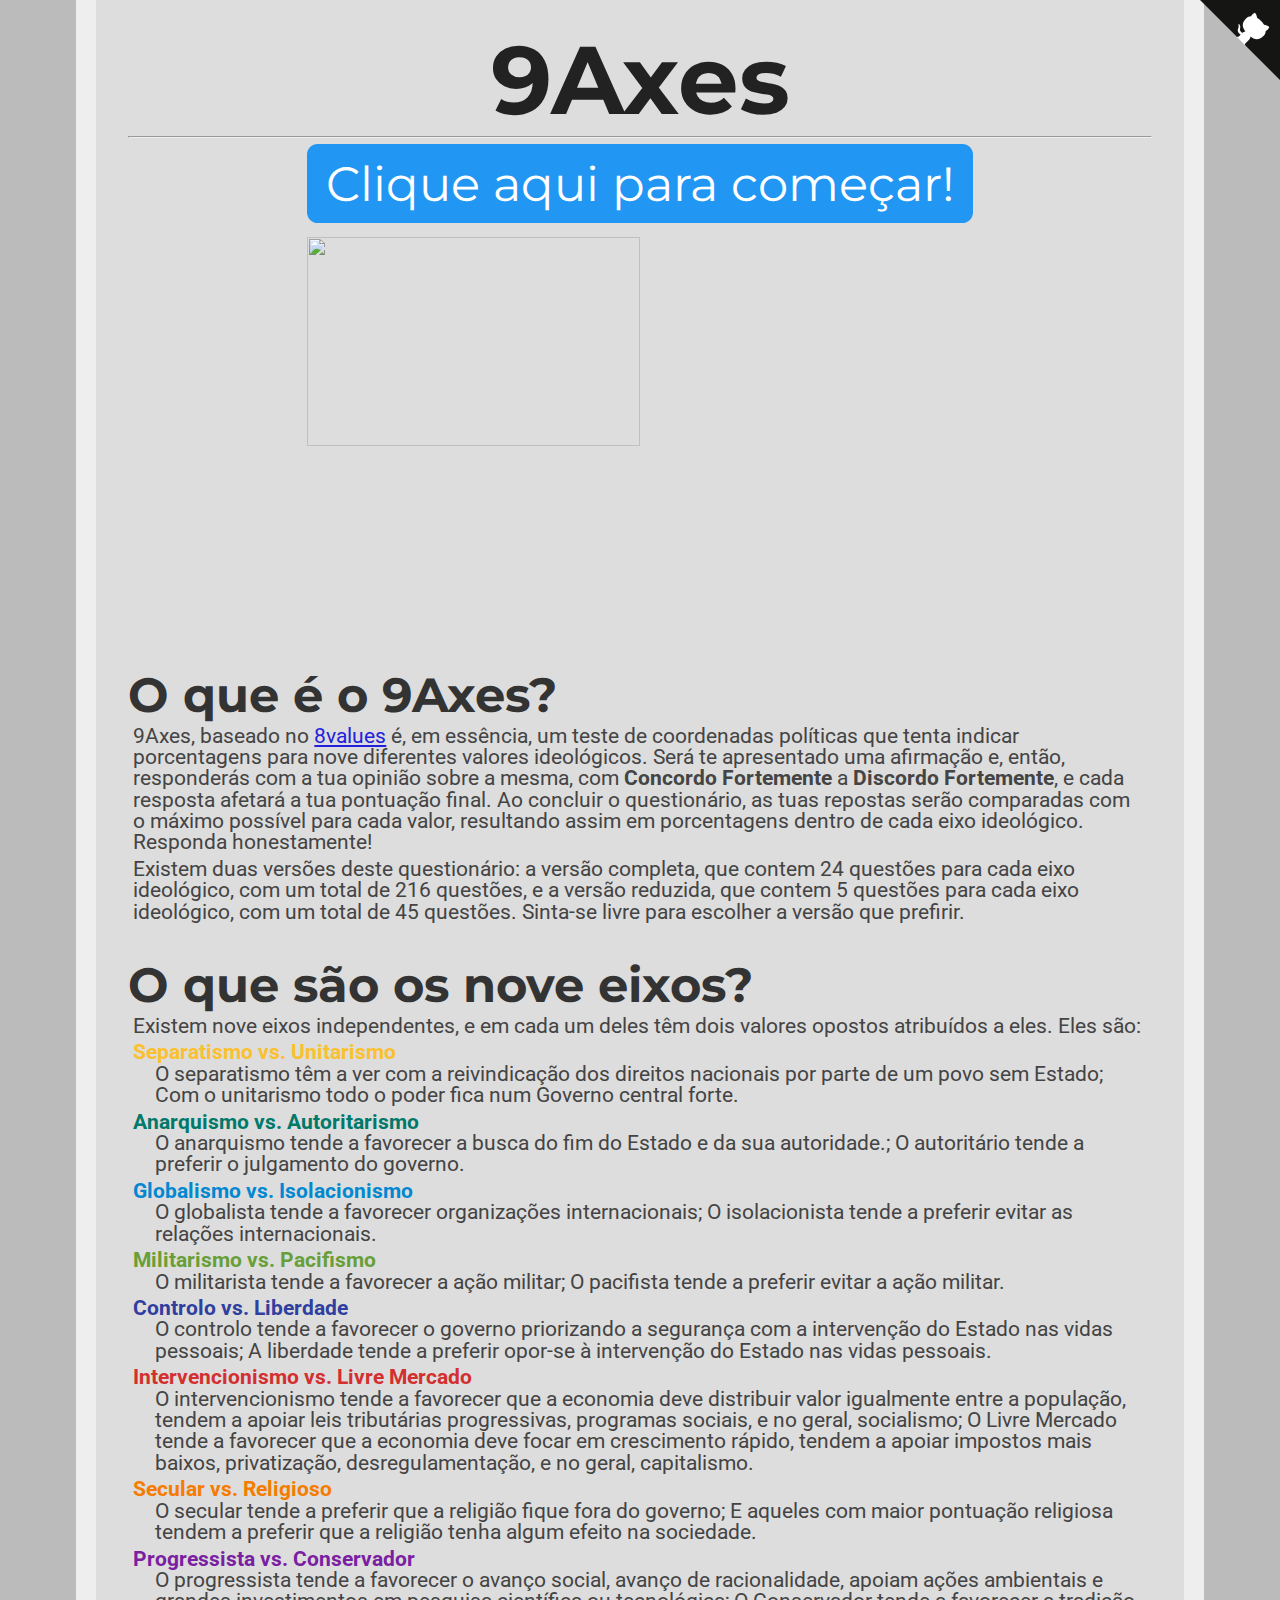
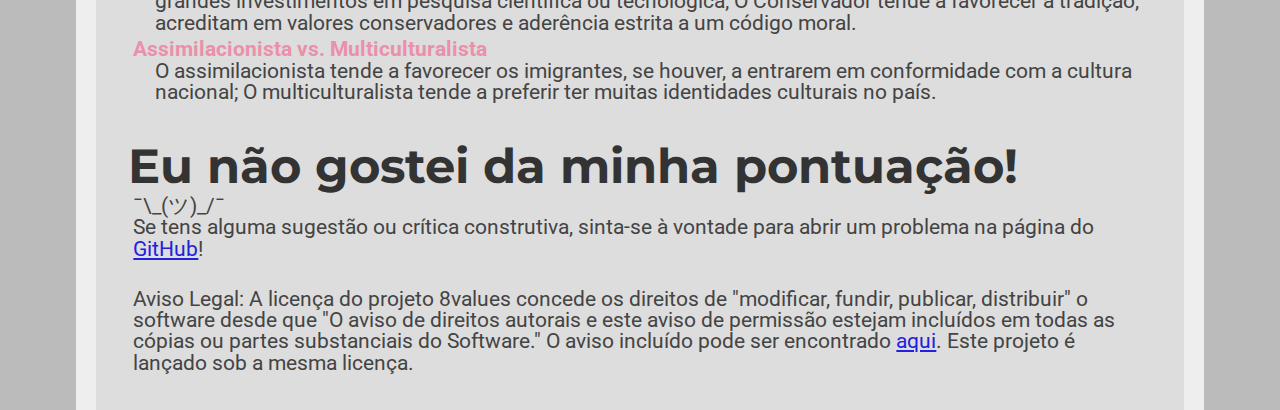
==== commit 59907b4d: "Link da Licença" ====
--- a/index.html
+++ b/index.html
@@ -10,6 +10,20 @@
 <meta name="robots" content="all" />
 <meta name="language" content="pt-pt" />
 <meta name="author" content="NadaRadical, sob a liceça do MIT" />
+    
+<meta property="og:title" content="9Axes: Um teste de coordenadas políticas" />
+<meta property="og:url" content="https://9axes.nadaradical.com/" />
+<meta property="og:type" content="website" />
+<meta property="og:site_name" content="9Axes" />
+<meta property="og:description" content="Teste as suas coordenadas políticas e veja como se situa nos nove eixos ideológicos." />
+<meta property="og:image" content="https://9axes.nadaradical.com/banner.png" />
+
+<meta name="twitter:card" content="summary_large_image" />
+<meta name="twitter:site" content="@nadaradical" />
+<meta name="twitter:creator" content="@nadaradical" />
+<meta name="twitter:title" content="9Axes: Um teste de coordenadas políticas" />
+<meta name="twitter:description" content="Teste as suas coordenadas políticas e veja como se situa nos nove eixos ideológicos." />
+<meta name="twitter:image" content="https://9axes.nadaradical.com/banner.png" />
 </head>
 <body>
 
@@ -43,9 +57,9 @@
     <p class="value-description"><b style="color:#ea90ab;">Assimilacionista vs. Multiculturalista</b><br/>
         O assimilacionista tende a favorecer os imigrantes, se houver, a entrarem em conformidade com a cultura nacional; O multiculturalista tende a preferir ter muitas identidades culturais no país.</p>
 <br><h2>Eu não gostei da minha pontuação!</h2>
-    <h3>¯\_(ツ)_/¯<br/>
-    Se tens alguma sugestão ou crítica construtiva, sinta-se à vontade para abrir um problema na página do <a href="https://github.com/nadaradical/9axes.nadaradical.com/issues">GitHub</a>!</h3>
+    <p>¯\_(ツ)_/¯<br/>
+    Se tens alguma sugestão ou crítica construtiva, sinta-se à vontade para abrir um problema na página do <a href="https://github.com/nadaradical/9axes.nadaradical.com/issues">GitHub</a>!</p>
 <br/>
-<h3>Aviso Legal: A licença do projeto 8values concede os direitos de "modificar, fundir, publicar, distribuir" o software desde que "O aviso de direitos autorais e este aviso de permissão estejam incluídos em
-todas as cópias ou partes substanciais do Software." O aviso incluído pode ser encontrado <a href="LICENSE">aqui</a>. Este projeto é lançado sob a mesma licença.</h3>
+<p>Aviso Legal: A licença do projeto 8values concede os direitos de "modificar, fundir, publicar, distribuir" o software desde que "O aviso de direitos autorais e este aviso de permissão estejam incluídos em
+todas as cópias ou partes substanciais do Software." O aviso incluído pode ser encontrado <a href="https://github.com/nadaradical/9axes.nadaradical.com/blob/master/LICENSE">aqui</a>. Este projeto é lançado sob a mesma licença.</p>
 </body>
